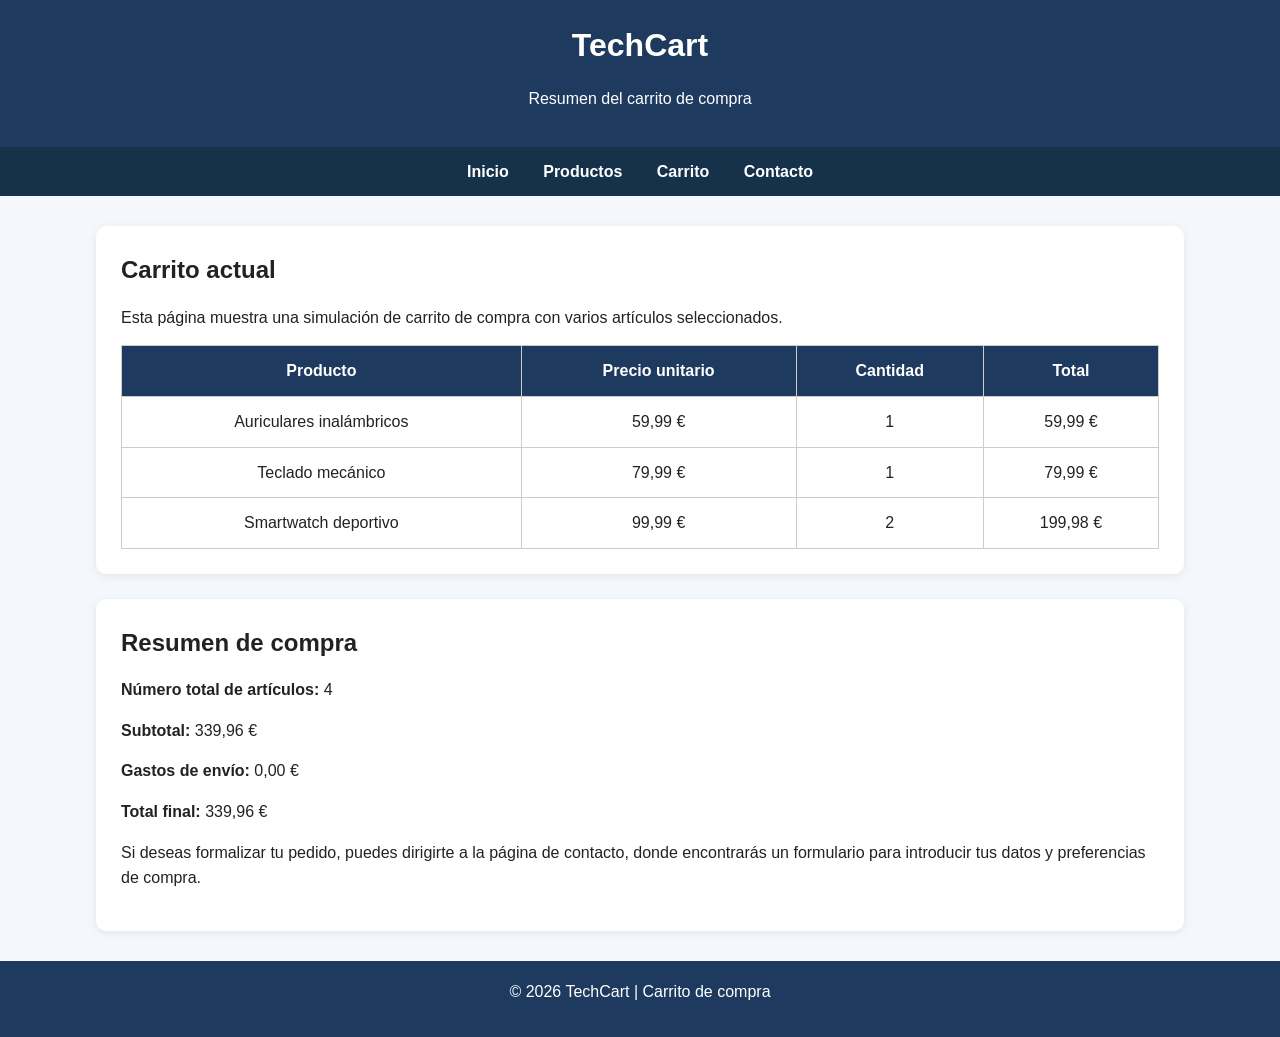
==== carrito.html @ 40eb6d51 "Add files via upload" ====
<!DOCTYPE html>
<html lang="es">
<head>
    <meta charset="UTF-8">
    <meta name="viewport" content="width=device-width, initial-scale=1.0">
    <title>TechCart - Carrito</title>
    <link rel="stylesheet" href="styles.css">
</head>
<body>

    <header>
        <h1>TechCart</h1>
        <p>Resumen del carrito de compra</p>
    </header>

    <nav>
        <a href="index.html">Inicio</a>
        <a href="productos.html">Productos</a>
        <a href="carrito.html">Carrito</a>
        <a href="contacto.html">Contacto</a>
    </nav>

    <div class="container">

        <section>
            <h2>Carrito actual</h2>
            <p>
                Esta página muestra una simulación de carrito de compra con varios artículos seleccionados.
            </p>

            <table>
                <tr>
                    <th>Producto</th>
                    <th>Precio unitario</th>
                    <th>Cantidad</th>
                    <th>Total</th>
                </tr>
                <tr>
                    <td>Auriculares inalámbricos</td>
                    <td>59,99 €</td>
                    <td>1</td>
                    <td>59,99 €</td>
                </tr>
                <tr>
                    <td>Teclado mecánico</td>
                    <td>79,99 €</td>
                    <td>1</td>
                    <td>79,99 €</td>
                </tr>
                <tr>
                    <td>Smartwatch deportivo</td>
                    <td>99,99 €</td>
                    <td>2</td>
                    <td>199,98 €</td>
                </tr>
            </table>
        </section>

        <section>
            <h2>Resumen de compra</h2>
            <p><strong>Número total de artículos:</strong> 4</p>
            <p><strong>Subtotal:</strong> 339,96 €</p>
            <p><strong>Gastos de envío:</strong> 0,00 €</p>
            <p><strong>Total final:</strong> 339,96 €</p>
            <p>
                Si deseas formalizar tu pedido, puedes dirigirte a la página de contacto,
                donde encontrarás un formulario para introducir tus datos y preferencias de compra.
            </p>
        </section>

    </div>

    <footer>
        <p>&copy; 2026 TechCart | Carrito de compra</p>
    </footer>

</body>
</html>
---- styles.css ----
* {
    margin: 0;
    padding: 0;
    box-sizing: border-box;
}

/* ESTILO GENERAL DEL BODY */
body {
    font-family: Arial, Helvetica, sans-serif;
    background-color: #f4f7fb;
    color: #222;
    line-height: 1.6;
}

/* CABECERA */
header {
    background-color: #1e3a5f;
    color: white;
    padding: 20px;
    text-align: center;
}

/* MENÚ DE NAVEGACIÓN */
nav {
    background-color: #16324a;
    padding: 12px;
    text-align: center;
}

nav a {
    color: white;
    text-decoration: none;
    margin: 0 15px;
    font-weight: bold;
}

nav a:hover {
    color: #ffd166;
}

/* CONTENEDOR GENERAL */
.container {
    width: 85%;
    max-width: 1100px;
    margin: 30px auto;
}

/* SECCIONES */
section {
    background-color: white;
    padding: 25px;
    margin-bottom: 25px;
    border-radius: 10px;
    box-shadow: 0 2px 8px rgba(0,0,0,0.08);
}

/* TÍTULOS */
h1, h2, h3 {
    margin-bottom: 15px;
}

p {
    margin-bottom: 15px;
}

/* IMÁGENES */
img {
    max-width: 100%;
    border-radius: 10px;
}

/* TARJETAS DE PRODUCTOS */
.cards {
    display: flex;
    gap: 20px;
    flex-wrap: wrap;
    justify-content: space-between;
}

.card {
    background-color: #eef3f8;
    border-radius: 10px;
    padding: 15px;
    flex: 1 1 300px;
    box-shadow: 0 1px 5px rgba(0,0,0,0.1);
}

.card h3 {
    color: #1e3a5f;
}

/* TABLAS */
table {
    width: 100%;
    border-collapse: collapse;
    margin-top: 15px;
}

table, th, td {
    border: 1px solid #ccc;
}

th {
    background-color: #1e3a5f;
    color: white;
}

th, td {
    padding: 12px;
    text-align: center;
}

/* FORMULARIOS */
form {
    display: flex;
    flex-direction: column;
    gap: 15px;
}

label {
    font-weight: bold;
}

input, select, textarea {
    padding: 10px;
    border: 1px solid #bbb;
    border-radius: 6px;
    width: 100%;
}

textarea {
    min-height: 120px;
    resize: vertical;
}

/* BOTONES */
button {
    background-color: #1e3a5f;
    color: white;
    border: none;
    padding: 12px;
    border-radius: 6px;
    cursor: pointer;
    font-size: 16px;
}

button:hover {
    background-color: #284d78;
}

/* PIE DE PÁGINA */
footer {
    background-color: #1e3a5f;
    color: white;
    text-align: center;
    padding: 18px;
    margin-top: 30px;
}

/* VÍDEO RESPONSIVE */
.video-container {
    position: relative;
    padding-bottom: 56.25%;
    height: 0;
    overflow: hidden;
    border-radius: 10px;
}

.video-container iframe {
    position: absolute;
    width: 100%;
    height: 100%;
    left: 0;
    top: 0;
    border: 0;
}
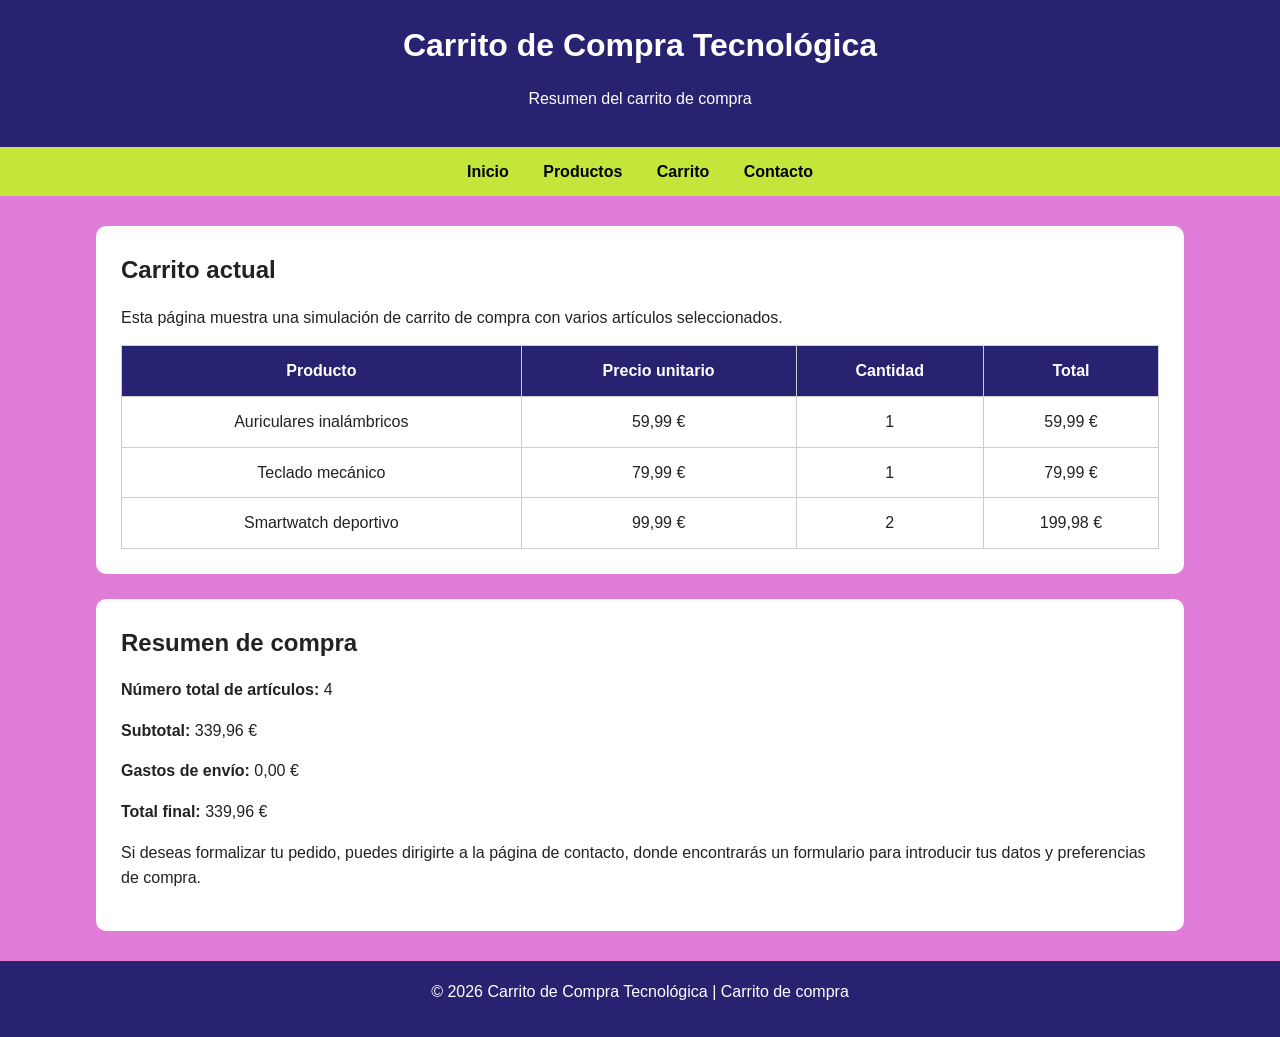
==== commit 5ca9f935: "Add files via upload" ====
--- a/carrito.html
+++ b/carrito.html
@@ -3,13 +3,13 @@
 <head>
     <meta charset="UTF-8">
     <meta name="viewport" content="width=device-width, initial-scale=1.0">
-    <title>TechCart - Carrito</title>
+    <title>Carrito de Compra Tecnológica - Carrito</title>
     <link rel="stylesheet" href="styles.css">
 </head>
 <body>
 
     <header>
-        <h1>TechCart</h1>
+        <h1>Carrito de Compra Tecnológica</h1>
         <p>Resumen del carrito de compra</p>
     </header>
 
@@ -71,7 +71,7 @@
     </div>
 
     <footer>
-        <p>&copy; 2026 TechCart | Carrito de compra</p>
+        <p>&copy; 2026 Carrito de Compra Tecnológica | Carrito de compra</p>
     </footer>
 
 </body>
--- a/styles.css
+++ b/styles.css
@@ -7,14 +7,14 @@
 /* ESTILO GENERAL DEL BODY */
 body {
     font-family: Arial, Helvetica, sans-serif;
-    background-color: #f4f7fb;
+    background-color: rgb(224, 125, 216);
     color: #222;
     line-height: 1.6;
 }
 
 /* CABECERA */
 header {
-    background-color: #1e3a5f;
+    background-color: rgb(40, 35, 113);
     color: white;
     padding: 20px;
     text-align: center;
@@ -22,20 +22,20 @@
 
 /* MENÚ DE NAVEGACIÓN */
 nav {
-    background-color: #16324a;
+    background-color: rgb(196, 230, 59);
     padding: 12px;
     text-align: center;
 }
 
 nav a {
-    color: white;
+    color: rgb(0, 0, 0);;
     text-decoration: none;
     margin: 0 15px;
     font-weight: bold;
 }
 
 nav a:hover {
-    color: #ffd166;
+    color: rgb(224, 125, 216);
 }
 
 /* CONTENEDOR GENERAL */
@@ -51,7 +51,7 @@
     padding: 25px;
     margin-bottom: 25px;
     border-radius: 10px;
-    box-shadow: 0 2px 8px rgba(0,0,0,0.08);
+    box-shadow: 0 2px 8px rgb(224, 125, 216);
 }
 
 /* TÍTULOS */
@@ -78,11 +78,11 @@
 }
 
 .card {
-    background-color: #eef3f8;
+    background-color: white;
     border-radius: 10px;
     padding: 15px;
     flex: 1 1 300px;
-    box-shadow: 0 1px 5px rgba(0,0,0,0.1);
+    box-shadow: 0 1px 5px rgba(227, 12, 12, 0.1);
 }
 
 .card h3 {
@@ -101,7 +101,7 @@
 }
 
 th {
-    background-color: #1e3a5f;
+    background-color: rgb(40, 35, 113);
     color: white;
 }
 
@@ -135,7 +135,7 @@
 
 /* BOTONES */
 button {
-    background-color: #1e3a5f;
+    background-color: rgb(40, 35, 113);
     color: white;
     border: none;
     padding: 12px;
@@ -145,12 +145,12 @@
 }
 
 button:hover {
-    background-color: #284d78;
+    background-color: rgb(40, 35, 113);
 }
 
 /* PIE DE PÁGINA */
 footer {
-    background-color: #1e3a5f;
+    background-color: rgb(40, 35, 113);
     color: white;
     text-align: center;
     padding: 18px;
